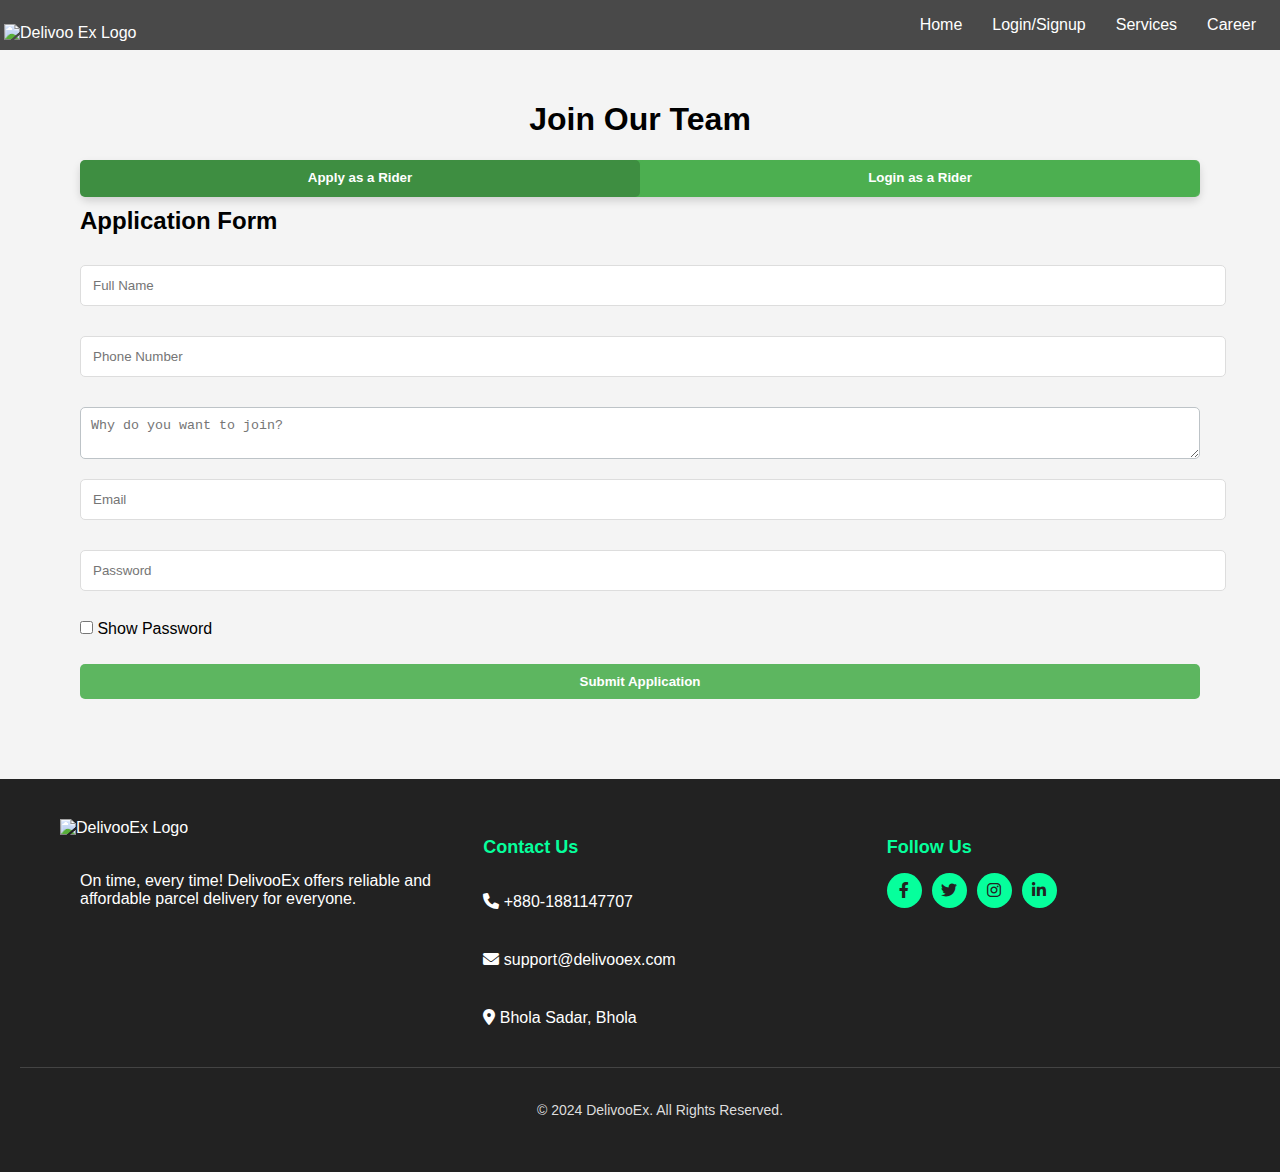
==== career.html @ bf5b0c3a "first upload" ====
<!DOCTYPE html>
<html lang="en">
<head>
    <meta charset="UTF-8">
    <meta name="viewport" content="width=device-width, initial-scale=1.0">
    <link rel="stylesheet" href="styles.css">
    <title>Career</title>
    <script src="https://kit.fontawesome.com/a076d05399.js" crossorigin="anonymous"></script>
    <link rel="stylesheet" href="https://cdnjs.cloudflare.com/ajax/libs/font-awesome/6.0.0-beta3/css/all.min.css">
</head>
<body>
    <div id="notification" class="notification">
        <p id="notification-message"></p>
    </div>
    
    <header>
        <nav class="navbar">
            <div class="logo">
                <a href="index.html"><img src="assets/images/logo white-01.png" alt="Delivoo Ex Logo"></a>
            </div>
            <ul class="nav-menu">
                <li class="nav-item"><a class="nav-links" href="index.html">Home</a></li>
                <li class="nav-item"><a class="nav-links" href="login.html">Login/Signup</a></li>
                <li class="nav-item"><a class="nav-links" href="services.html">Services</a></li>
                <li class="nav-item"><a class="nav-links" href="career.html">Career</a></li>
            </ul>
            <div class="hamburger" >
               <!-- <img src="assets/images/delivoo favi-01.png" alt="Menu" >-->
                <span class="bar"></span>
                <span class="bar"></span>
                <span class="bar"></span>
                <span class="bar"></span>
            
            </div>
        </nav>
    </header>
    

    <div class="career-container">
        
            <h1 id="career-header">Join Our Team</h1>
        
        <div class="tabs">
            <button id="apply-btn" class="tab-button active">Apply as a Rider</button>
            <button id="login-btn" class="tab-button">Login as a Rider</button>
        <!--<a onclick="showForm('signup')" id="signup-tab" class="active" >Sign Up</a>
            <a onclick="showForm('login')" id="login-tab" >Login</a>-->
        
        
        </div>
        <section id="apply-section" class="tab-content active">
            <h2>Application Form</h2>
            <form id="apply-form">
                <input type="text" placeholder="Full Name" required>
                
                <input type="text" placeholder="Phone Number" required>
                <textarea type="text" placeholder="Why do you want to join?" required></textarea>
                <input type="email" placeholder="Email" required>
                <input type="password" id="apply-password" placeholder="Password">
                <div>
                    <input type="checkbox" id="apply-password" onclick="togglePasswordVisibility('apply-password', this)"> Show Password
                </div>
                <button type="submit">Submit Application</button>
            </form>
        </section>
        <section id="login-section" class="tab-content">
            <h2>Login Form</h2>
            <form id="login-form">
                <input type="email" placeholder="Email" required>
                <input type="password" id="login-password"  placeholder="Password" required>
                <div>
                    <input type="checkbox" onclick="togglePasswordVisibility('login-password', this)"> Show Password

                </div>
                   
                <button type="submit">Login</button>
            </form>
        </section>
    </div>
    <footer class="footer">
        <div class="footer-container">
            <!-- Logo and Description -->
            <div class="footer-section logo-section">
                <img src="assets/images/logo white-01.png" alt="DelivooEx Logo" class="footer-logo">
                <p>On time, every time! DelivooEx offers reliable and affordable parcel delivery for everyone.</p>
            </div>
    
            <!-- Quick Links -->
            
    
            <!-- Contact Info -->
            <div class="footer-section">
                <h3>Contact Us</h3>
                <p><i class="fas fa-phone"></i> +880-1881147707</p>
                <p><i class="fas fa-envelope"></i> support@delivooex.com</p>
                <p><i class="fas fa-map-marker-alt"></i> Bhola Sadar, Bhola</p>
            </div>
    
            <!-- Social Media and Newsletter -->
            <div class="footer-section">
                <h3>Follow Us</h3>
                <div class="social-icons">
                    <a href="https://www.facebook.com/delivooex/" target="_blank"><i class="fab fa-facebook-f"></i></a>
                    <a href="#"><i class="fab fa-twitter"></i></a>
                    <a href="#"><i class="fab fa-instagram"></i></a>
                    <a href="#"><i class="fab fa-linkedin-in"></i></a>
                </div>
                
            </div>
        </div>
    
        <!-- Copyright -->
        <div class="footer-bottom">
            <p>&copy; 2024 DelivooEx. All Rights Reserved.</p>
        </div>
    </footer>
    <script src="scripts.js"></script>
</body>
</html>
---- styles.css ----
/* General Styles */
body {
    font-family: Arial, sans-serif;
    margin: 0;
    padding: 0;
    
}
html, body {
    overflow-x: hidden;
}

header{
    background-color: rgba(0, 0, 0, 0.7);
    position: absolute;
    z-index: 10;
    width: 100%;

    
}

li{
    list-style: none;
}
a{
    color: white;
    text-decoration: none;
}

.navbar{
    height: 50px;
    
    display: flex;
    justify-content: space-between;
    align-items: center;
    padding: 0 24px;
   
}

.nav-menu{
    display: flex;
    justify-content: space-between;
    align-items: center;
    gap: 30px;
    z-index: 10;
}

.logo img {
    margin-left: -20px;
    padding-top: 15px;
    width: 150px;
}

.nav-links{
    transition: 0.7s ease;
}

.nav-links:hover{
    color: dodgerblue;
}
.hamburger{
    display: none;
    cursor: pointer;
    
}
.bar{
    display: block;
    width: 25px;
    height: 3px;
    margin: 5px auto;
    -webkit-transition: all 0.3s ease-in-out;
    transition: all 0.3s ease-in-out;
    background-color: white;
}

@media(max-width:768px){
    .hamburger{
        display: block;
    }
        
    .hamburger.active .bar:nth-child(2){
        opacity: 0;
    }

    .hamburger.active .bar:nth-child(1){
        transform: translateY(8px) rotate(45deg);
    }

    .hamburger.active .bar:nth-child(3){
        transform: translateY(-8px) rotate(-45deg);
    }

    .nav-menu{
        position: absolute;
        right: 100%;
        top: 34px;
        gap: 0;
        flex-direction: column;
        background-color: rgba(0, 0, 0, 0.7);
        width: 100%;
        text-align: center;
        transition: 0.3s;
       
    }
    .nav-item{
        margin-top: 10px;
        margin-bottom: 16px;
        
        
    }
    .nav-menu.active{
        right: 0;
        
        
    }

}

/* Hero Section with Photo Slider */
.hero {
    
    position: relative;
    text-align: center;
   
   
    
}
#hero-img{
    width: 100%;
    height: auto;
    object-fit: cover;
    position: absolute;
    left: 0px;
    
    
    
}


#slide-photo {
    display: flex;
     /* Hides overflowing images */
    width: 50vw;
    height: auto; /* Set a height for the slideshow */
    position: relative;
    gap: 20px;
    
     /* Enables positioning of child elements */
    
}

#slide-photo img {
    
    position: static;
    width: 100%; /* Make images responsive */
    height: auto; /* Maintain aspect ratio */
    flex-shrink: 0; /* Prevent images from shrinking */
    transition: transform 1s ease-in-out; /* Smooth transition effect */
    
}

/* Keyframes for sliding effect */
@keyframes slide-animation {
    0% { transform: translateX(0); }
    25% { transform: translateX(0); }
    30% { transform: translateX(-100%); }
    55% { transform: translateX(-100%); }
    60% { transform: translateX(-200%); }
    85% { transform: translateX(-200%); }
    100% { transform: translateX(0); }
}

#slide-photo {
    
    animation: slide-animation 12s infinite; /* Duration can be adjusted */
}

.social-links{
    position: relative;
    
    left: 50%;
    transform: translate(-50%, -30%);
    background-color: white;
    text-align: center;
    margin-top: 60%;
    margin-bottom: -15px;
    background-image: url("");
    background-size: cover;

   
}

#fb {
    
    width: 50px; /* Adjust size as needed */
    transition: transform 0.3s;
    width: 20%;
    height: auto;
    
    
}

.social-links h2 {
    font-size: 2em;
    color: rgb(0, 0, 0);
    
}

/* About Us Section */
.about {
    padding: 50px;
    text-align: justify;
    
}
#dlnk{
    color: #000000;
}
.about h2 {
    font-size: 2em;
    text-align: center;
}

.about p {
    font-size: 1.2em;
    margin: 15px auto;
    max-width: 800px;
}

/* Customer Testimonials Section */
/* General container styling for the customer slider */
#customer-slide-photo {
    display: flex;
    
    width: 50vw; /* Match the width of the other slider */
    position: relative;
    gap: 0;
    animation: customer-slide-animation 12s infinite; /* Loop animation */
}

/* Individual customer items */
#customer-slide-photo > div {
    width: 100%; /* Make customer items responsive */
    flex-shrink: 0; /* Prevent shrinking */
    text-align: center;
}

#customer-slide-photo img {
    width: 50%; /* Ensure the images fit within each customer slide */
    height: auto; /* Maintain aspect ratio */
    transition: transform 1s ease-in-out; /* Smooth transition */
}

/* Text styling for customer names */
#customer-slide-photo p {
    margin-top: 10px;
    font-size: 16px;
    color: #333;
}

.testimonials h2{
    text-align: center;
    font-size: 2em;
}

/* Keyframes for sliding animation */
@keyframes customer-slide-animation {
    0% { transform: translateX(0); }
    16% { transform: translateX(0); }      /* Display Customer 1 */
    20% { transform: translateX(-100%); }
    36% { transform: translateX(-100%); }  /* Display Customer 2 */
    40% { transform: translateX(-200%); }
    56% { transform: translateX(-200%); }  /* Display Customer 3 */
    60% { transform: translateX(-300%); }
    76% { transform: translateX(-300%); }  /* Display Customer 4 */
    80% { transform: translateX(-400%); }
    96% { transform: translateX(-400%); }  /* Display Customer 5 */
    100% { transform: translateX(0); }     /* Loop back to Customer 1 */
}

/* Footer */
/* Basic footer styling */
.footer {
    background-color: #222;
    color: #fff;
    width: 100%;
    padding: 40px 20px;
    font-family: Arial, sans-serif;
    position: relative;
}

.footer-container {
    display: flex;
    flex-wrap: wrap;
    gap: 10px;
    justify-content: space-between;
    max-width: 1200px;
    margin: 0 auto;
}

.footer-section {
    flex: 1 1 200px;
    min-width: 200px;
}

.footer-section h3 {
    margin-bottom: 15px;
    font-size: 18px;
    color: rgb(6, 255, 156);
    padding-left: 20px;
}

.footer-section p, .footer-section ul {
    margin: 0px;
    padding: 20px;
    list-style: none;
}

.footer-section ul li {
    margin-bottom: 10px;
}

.footer-section ul li a {
    color: #ddd;
    text-decoration: none;
    transition: color 0.3s;
}

.footer-section ul li a:hover {
    color: rgb(6, 255, 156);
}

/* Logo styling */
.logo-section img {
    max-width: 150px;
    margin-bottom: 15px;
    right: 100px;
}

/* Social media icons */
.social-icons {
    display: flex;
    gap: 10px;
    margin-top: 10px;
    padding-left: 20px;
}

.social-icons a {
    display: inline-block;
    width: 35px;
    height: 35px;
    line-height: 35px;
    border-radius: 50%;
    background-color: rgb(6, 255, 156);
    color: #222;
    text-align: center;
    font-size: 16px;
    transition: transform 0.3s;
}

.social-icons a:hover {
    transform: scale(1.1);
    background-color: #fff;
}


/* Footer bottom styling */
.footer-bottom {
    text-align: center;
    padding-top: 20px;
    
    font-size: 14px;
    color: #ddd;
    border-top: 1px solid #444;
    margin-top: 20px;
}

/* Dashboard styles */
body {
    font-family: 'Arial', sans-serif;
    background-color: #f4f4f4;
    margin: 0;
    padding: 0;
}

.dashboard-container {
    display: flex;
    height: 100vh;
}

.sidebar {
    width: 250px;
    background-color: #2c3e50;
    color: #ecf0f1;
    padding: 20px;
}

.sidebar-header h2 {
    text-align: center;
}

.sidebar-menu {
    list-style-type: none;
    padding: 0;
}

.sidebar-menu li {
    margin: 15px 0;
}

.sidebar-menu a {
    color: #ecf0f1;
    text-decoration: none;
    display: block;
    padding: 10px;
    border-radius: 5px;
}

.sidebar-menu a:hover {
    background-color: #34495e;
}

.main-content {
    flex: 1;
    padding: 20px;
    background-color: #ecf0f1;
}

.header {
    margin-bottom: 20px;
}

.order-history, .create-request {
    background-color: #ffffff;
    padding: 20px;
    border-radius: 8px;
    box-shadow: 0 0 10px rgba(0, 0, 0, 0.1);
    margin-bottom: 20px;
}

h2 {
    margin-top: 0;
}

table {
    width: 100%;
    border-collapse: collapse;
    margin-top: 10px;
}

table th, table td {
    border: 1px solid #bdc3c7;
    padding: 10px;
    text-align: left;
}

table th {
    background-color: #2c3e50;
    color: #ffffff;
}

table tbody tr:hover {
    background-color: #f4f4f4;
}

form {
    display: flex;
    flex-direction: column;
}

form input {
    margin: 10px 0;
    padding: 10px;
    border: 1px solid #bdc3c7;
    border-radius: 5px;
}

form button {
    padding: 10px;
    background-color: #2c3e50;
    color: white;
    border: none;
    border-radius: 5px;
    cursor: pointer;
}

form button:hover {
    background-color: #34495e;
}
/* Career page styles */
.career-container {
    padding: 80px;
    background-color: #f4f4f4;
}

.header {
    margin-bottom: 20px;
}

.tabs {
    display: flex;
    justify-content: center;
    background-color: rgba(76, 175, 80);
    border-radius: 8px;
    padding-left: 0px;
    padding-right: 0px;

    

    
    margin-bottom: 10px;
    position: relative;
    
    text-align: center;
    box-shadow: 0px 4px 8px rgba(0, 0, 0, 0.15);
    transition: all 0.3s ease;
}
#career-header{
    text-align: center;
}
.tab-button {
    flex: 1;
    padding-top: 10px;
    
    background-color: rgba(76, 175, 80, 0.9);
    color: #ffffff;
    border: none;
    border-radius: 5px;
    cursor: pointer;
    transition: background-color 0.3s;
}

.tabs button{
    margin-top: 0px;
    margin-left: 0px;
    margin-right: 0px;
}

.tab-button:hover {
    background-color: rgba(62, 142, 65, 0.9);
}

.tab-button.active {
    background-color: #3e8e41; /* Active tab color */
}

.tab-content {
    display: none;
}

.tab-content.active {
    display: block;
}

form {
    display: flex;
    flex-direction: column;
}

form input, form textarea {
    margin: 10px 0;
    padding: 10px;
    border: 1px solid #bdc3c7;
    border-radius: 5px;
}

form button {
    padding: 10px;
    background-color: rgba(76, 175, 80, 0.9);
    color: white;
    border: none;
    border-radius: 5px;
    cursor: pointer;
}

form button:hover {
    background-color: rgba(62, 142, 65, 0.9);
}
/* Services page styles */
.services-container {
    margin-top: 60px;
    padding: 20px;
    background-color: #f4f4f4;
}

.header {
    text-align: center;
    margin-bottom: 30px;
}

.header h1 {
    font-size: 2.5em;
    margin: 10px 0;
}

.header p {
    font-size: 1.2em;
    color: #555;
}

.services-list {
    display: grid;
    grid-template-columns: repeat(auto-fill, minmax(300px, 1fr));
    gap: 20px;
}

.service-item {
    background-color: #ffffff;
    padding: 20px;
    border-radius: 8px;
    box-shadow: 0 0 10px rgba(0, 0, 0, 0.1);
    transition: transform 0.3s;
}

.service-item:hover {
    transform: translateY(-5px);
}

.service-item h2 {
    font-size: 1.5em;
    margin-bottom: 10px;
}

.service-item p {
    font-size: 1em;
    color: #333;
}
 
/*login page*/
  /* Modern styling with animations */
  #login-body {
    font-family: 'Segoe UI', Tahoma, Geneva, Verdana, sans-serif;
    
    
    display: flex;
    flex-direction: column;
    align-items: center;
    min-height: 100%;
    background-color: #f4f4f4;
    
}

.login-nave {
    display: flex;
    justify-content: center;
    background-color: rgba(76, 175, 80, 0.9);
    border-radius: 8px;
    padding: 15px 30px;
    width: 100%;
    max-width: 400px;
    position: relative;
    top: 90px;
    text-align: center;
    box-shadow: 0px 4px 8px rgba(0, 0, 0, 0.15);
    transition: all 0.3s ease;
    
}

.login-nave a {
    color: #fff;
    padding: 10px 20px;
    margin: 0 10px;
    text-decoration: none;
    font-weight: bold;
    border-radius: 5px;
    transition: background 0.3s ease;
    cursor: pointer;
}

.login-nave a:hover {
    background-color: rgba(62, 142, 65, 0.9);
}

.login-nave a.active {
    background-color: #3e8e41;
}

.container {
    margin-top: 100px;
    display: flex;
    justify-content: center;
    width: 100%;
    max-width: 380px;
    position: relative;
    margin-bottom: 500px;
}

.form-container {
    background-color: #ffffff;
    border-radius: 10px;
    box-shadow: 0px 8px 15px rgba(0, 0, 0, 0.2);
    padding: 40px;
    width: 100%;
    opacity: 0;
    transform: scale(0.9);
    transition: all 0.4s ease-in-out;
    position: absolute;
    top: 0;
    pointer-events: none;
}

.form-container.active {
    opacity: 1;
    transform: scale(1);
    pointer-events: auto;
}

h3 {
    margin-bottom: 25px;
    font-size: 1.5em;
    color: #333;
    font-weight: bold;
}

input[type="text"], input[type="password"], input[type="email"] {
    margin-bottom: 20px;
    padding: 12px;
    border: 1px solid #ddd;
    border-radius: 5px;
    width: 100%;
    transition: all 0.3s ease;
}

input[type="text"]:focus, input[type="password"]:focus {
    border-color: #4CAF50;
    box-shadow: 0px 4px 8px rgba(76, 175, 80, 0.2);
    outline: none;
}

button {
    margin-top: 20px;
    background-color: #4CAF50;
    color: white;
    padding: 12px 25px;
    border: none;
    border-radius: 5px;
    cursor: pointer;
    font-weight: bold;
    transition: background-color 0.3s ease, transform 0.2s ease;
}

button:hover {
    background-color: #3e8e41;
    transform: scale(1.05);
}
#pbutton{
    top: 20px;
}

/*notification*/

#notification {
    display: none; 
    position: absolute; 
    top: 180px; 
    right: 40%; 
    background: #ff0000c4; 
    color: white; 
    padding: 10px; 
    border-radius: 5px;
    z-index: 1000;
    font-weight: bold;
}
.form-container {
    display: none; /* Hide by default */
}
.form-container.active {
    display: block; /* Show when active */
}
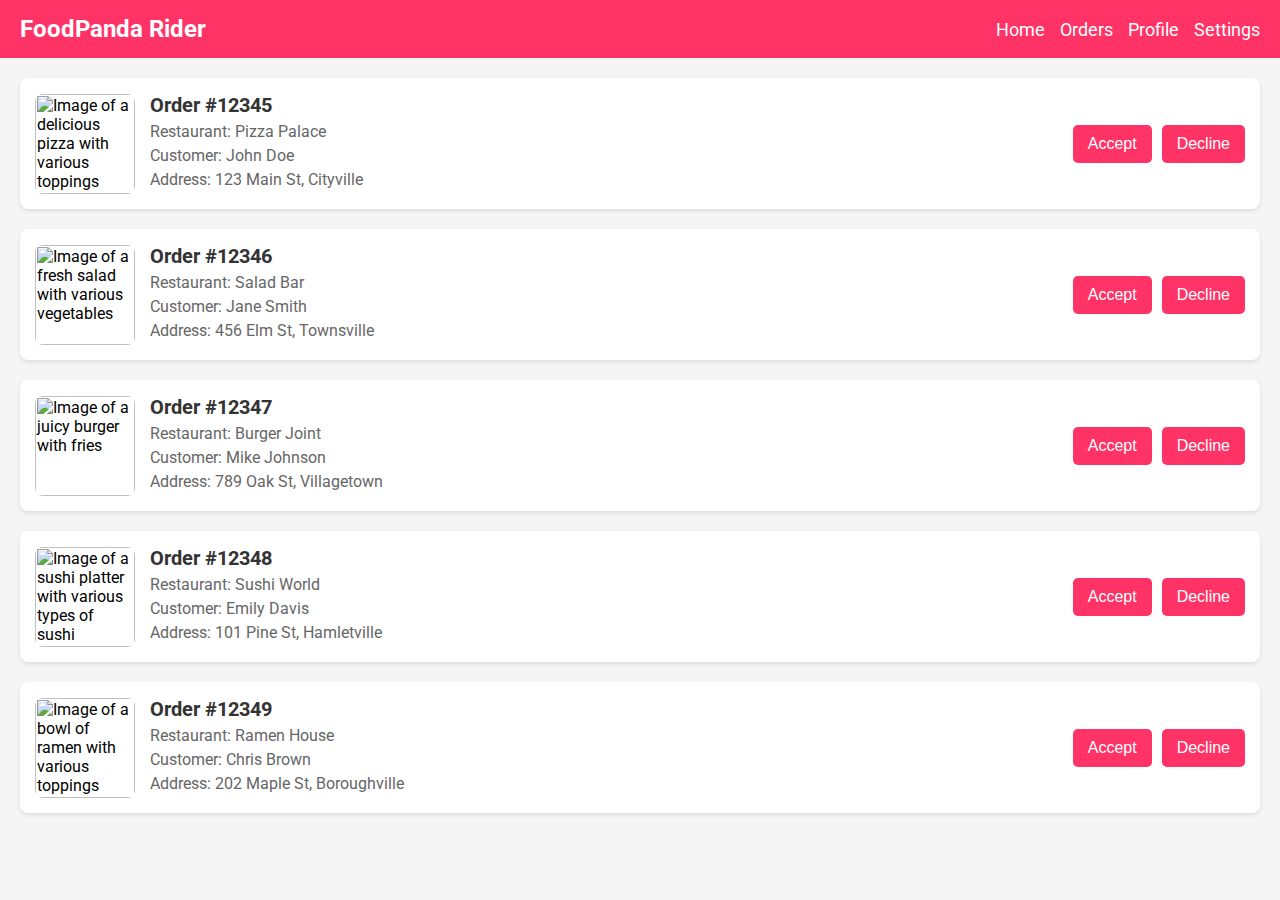
==== commit 933e4d1b: "fully functional Delivooex" ====
--- a/career.html
+++ b/career.html
@@ -1,119 +1,236 @@
-<!DOCTYPE html>
 <html lang="en">
-<head>
-    <meta charset="UTF-8">
-    <meta name="viewport" content="width=device-width, initial-scale=1.0">
-    <link rel="stylesheet" href="styles.css">
-    <title>Career</title>
-    <script src="https://kit.fontawesome.com/a076d05399.js" crossorigin="anonymous"></script>
-    <link rel="stylesheet" href="https://cdnjs.cloudflare.com/ajax/libs/font-awesome/6.0.0-beta3/css/all.min.css">
-</head>
-<body>
-    <div id="notification" class="notification">
-        <p id="notification-message"></p>
-    </div>
-    
-    <header>
-        <nav class="navbar">
-            <div class="logo">
-                <a href="index.html"><img src="assets/images/logo white-01.png" alt="Delivoo Ex Logo"></a>
-            </div>
-            <ul class="nav-menu">
-                <li class="nav-item"><a class="nav-links" href="index.html">Home</a></li>
-                <li class="nav-item"><a class="nav-links" href="login.html">Login/Signup</a></li>
-                <li class="nav-item"><a class="nav-links" href="services.html">Services</a></li>
-                <li class="nav-item"><a class="nav-links" href="career.html">Career</a></li>
-            </ul>
-            <div class="hamburger" >
-               <!-- <img src="assets/images/delivoo favi-01.png" alt="Menu" >-->
-                <span class="bar"></span>
-                <span class="bar"></span>
-                <span class="bar"></span>
-                <span class="bar"></span>
-            
-            </div>
-        </nav>
-    </header>
-    
-
-    <div class="career-container">
-        
-            <h1 id="career-header">Join Our Team</h1>
-        
-        <div class="tabs">
-            <button id="apply-btn" class="tab-button active">Apply as a Rider</button>
-            <button id="login-btn" class="tab-button">Login as a Rider</button>
-        <!--<a onclick="showForm('signup')" id="signup-tab" class="active" >Sign Up</a>
-            <a onclick="showForm('login')" id="login-tab" >Login</a>-->
-        
-        
-        </div>
-        <section id="apply-section" class="tab-content active">
-            <h2>Application Form</h2>
-            <form id="apply-form">
-                <input type="text" placeholder="Full Name" required>
-                
-                <input type="text" placeholder="Phone Number" required>
-                <textarea type="text" placeholder="Why do you want to join?" required></textarea>
-                <input type="email" placeholder="Email" required>
-                <input type="password" id="apply-password" placeholder="Password">
-                <div>
-                    <input type="checkbox" id="apply-password" onclick="togglePasswordVisibility('apply-password', this)"> Show Password
-                </div>
-                <button type="submit">Submit Application</button>
-            </form>
-        </section>
-        <section id="login-section" class="tab-content">
-            <h2>Login Form</h2>
-            <form id="login-form">
-                <input type="email" placeholder="Email" required>
-                <input type="password" id="login-password"  placeholder="Password" required>
-                <div>
-                    <input type="checkbox" onclick="togglePasswordVisibility('login-password', this)"> Show Password
-
-                </div>
-                   
-                <button type="submit">Login</button>
-            </form>
-        </section>
-    </div>
-    <footer class="footer">
-        <div class="footer-container">
-            <!-- Logo and Description -->
-            <div class="footer-section logo-section">
-                <img src="assets/images/logo white-01.png" alt="DelivooEx Logo" class="footer-logo">
-                <p>On time, every time! DelivooEx offers reliable and affordable parcel delivery for everyone.</p>
-            </div>
-    
-            <!-- Quick Links -->
-            
-    
-            <!-- Contact Info -->
-            <div class="footer-section">
-                <h3>Contact Us</h3>
-                <p><i class="fas fa-phone"></i> +880-1881147707</p>
-                <p><i class="fas fa-envelope"></i> support@delivooex.com</p>
-                <p><i class="fas fa-map-marker-alt"></i> Bhola Sadar, Bhola</p>
-            </div>
-    
-            <!-- Social Media and Newsletter -->
-            <div class="footer-section">
-                <h3>Follow Us</h3>
-                <div class="social-icons">
-                    <a href="https://www.facebook.com/delivooex/" target="_blank"><i class="fab fa-facebook-f"></i></a>
-                    <a href="#"><i class="fab fa-twitter"></i></a>
-                    <a href="#"><i class="fab fa-instagram"></i></a>
-                    <a href="#"><i class="fab fa-linkedin-in"></i></a>
-                </div>
-                
-            </div>
-        </div>
-    
-        <!-- Copyright -->
-        <div class="footer-bottom">
-            <p>&copy; 2024 DelivooEx. All Rights Reserved.</p>
-        </div>
-    </footer>
-    <script src="scripts.js"></script>
-</body>
+ <head>
+  <meta charset="utf-8"/>
+  <meta content="width=device-width, initial-scale=1.0" name="viewport"/>
+  <title>
+   FoodPanda Rider App
+  </title>
+  <link href="https://cdnjs.cloudflare.com/ajax/libs/font-awesome/5.15.3/css/all.min.css" rel="stylesheet"/>
+  <link href="https://fonts.googleapis.com/css2?family=Roboto:wght@400;700&amp;display=swap" rel="stylesheet"/>
+  <style>
+   body {
+            font-family: 'Roboto', sans-serif;
+            margin: 0;
+            padding: 0;
+            background-color: #f5f5f5;
+        }
+        .header {
+            background-color: #ff3366;
+            color: white;
+            padding: 15px 20px;
+            display: flex;
+            justify-content: space-between;
+            align-items: center;
+        }
+        .header .logo {
+            font-size: 24px;
+            font-weight: bold;
+        }
+        .header .nav-links {
+            display: flex;
+            gap: 15px;
+        }
+        .header .nav-links a {
+            color: white;
+            text-decoration: none;
+            font-size: 18px;
+        }
+        .main-content {
+            padding: 20px;
+        }
+        .order-card {
+            background-color: white;
+            border-radius: 8px;
+            box-shadow: 0 2px 4px rgba(0, 0, 0, 0.1);
+            margin-bottom: 20px;
+            padding: 15px;
+            display: flex;
+            justify-content: space-between;
+            align-items: center;
+        }
+        .order-card img {
+            border-radius: 8px;
+            width: 100px;
+            height: 100px;
+            object-fit: cover;
+        }
+        .order-details {
+            flex-grow: 1;
+            margin-left: 15px;
+        }
+        .order-details h3 {
+            margin: 0;
+            font-size: 20px;
+            color: #333;
+        }
+        .order-details p {
+            margin: 5px 0;
+            color: #666;
+        }
+        .order-actions {
+            display: flex;
+            gap: 10px;
+        }
+        .order-actions button {
+            background-color: #ff3366;
+            color: white;
+            border: none;
+            border-radius: 5px;
+            padding: 10px 15px;
+            cursor: pointer;
+            font-size: 16px;
+        }
+        .order-actions button:hover {
+            background-color: #e62e5c;
+        }
+  </style>
+ </head>
+ <body>
+  <header class="header">
+   <div class="logo">
+    FoodPanda Rider
+   </div>
+   <nav class="nav-links">
+    <a href="#">
+     Home
+    </a>
+    <a href="#">
+     Orders
+    </a>
+    <a href="#">
+     Profile
+    </a>
+    <a href="#">
+     Settings
+    </a>
+   </nav>
+  </header>
+  <main class="main-content">
+   <div class="order-card">
+    <img alt="Image of a delicious pizza with various toppings" height="100" src="https://storage.googleapis.com/a1aa/image/QOiUBKXfQUR3bakonB7VSTn3ND8scRyob1U9jWGL8XvbzZ6JA.jpg" width="100"/>
+    <div class="order-details">
+     <h3>
+      Order #12345
+     </h3>
+     <p>
+      Restaurant: Pizza Palace
+     </p>
+     <p>
+      Customer: John Doe
+     </p>
+     <p>
+      Address: 123 Main St, Cityville
+     </p>
+    </div>
+    <div class="order-actions">
+     <button>
+      Accept
+     </button>
+     <button>
+      Decline
+     </button>
+    </div>
+   </div>
+   <div class="order-card">
+    <img alt="Image of a fresh salad with various vegetables" height="100" src="https://storage.googleapis.com/a1aa/image/cv80JKOYbOZxCNlxstJc3EYImQOgMO2ky3JgBC7uLSZv5M9E.jpg" width="100"/>
+    <div class="order-details">
+     <h3>
+      Order #12346
+     </h3>
+     <p>
+      Restaurant: Salad Bar
+     </p>
+     <p>
+      Customer: Jane Smith
+     </p>
+     <p>
+      Address: 456 Elm St, Townsville
+     </p>
+    </div>
+    <div class="order-actions">
+     <button>
+      Accept
+     </button>
+     <button>
+      Decline
+     </button>
+    </div>
+   </div>
+   <div class="order-card">
+    <img alt="Image of a juicy burger with fries" height="100" src="https://storage.googleapis.com/a1aa/image/awIfhzRboA1fqUNmk2j30qVwv0Ffb9aAyLbdofKOxIq4bOTPB.jpg" width="100"/>
+    <div class="order-details">
+     <h3>
+      Order #12347
+     </h3>
+     <p>
+      Restaurant: Burger Joint
+     </p>
+     <p>
+      Customer: Mike Johnson
+     </p>
+     <p>
+      Address: 789 Oak St, Villagetown
+     </p>
+    </div>
+    <div class="order-actions">
+     <button>
+      Accept
+     </button>
+     <button>
+      Decline
+     </button>
+    </div>
+   </div>
+   <div class="order-card">
+    <img alt="Image of a sushi platter with various types of sushi" height="100" src="https://storage.googleapis.com/a1aa/image/6wBDi4eeWDqW8En0OT4LyShvP6lCUskOTeMCE3Zv1HlzNnpnA.jpg" width="100"/>
+    <div class="order-details">
+     <h3>
+      Order #12348
+     </h3>
+     <p>
+      Restaurant: Sushi World
+     </p>
+     <p>
+      Customer: Emily Davis
+     </p>
+     <p>
+      Address: 101 Pine St, Hamletville
+     </p>
+    </div>
+    <div class="order-actions">
+     <button>
+      Accept
+     </button>
+     <button>
+      Decline
+     </button>
+    </div>
+   </div>
+   <div class="order-card">
+    <img alt="Image of a bowl of ramen with various toppings" height="100" src="https://storage.googleapis.com/a1aa/image/M1aT5qmCwjJfIK2CsoN6mBNL405BfIpS739SuthqFs37mz0TA.jpg" width="100"/>
+    <div class="order-details">
+     <h3>
+      Order #12349
+     </h3>
+     <p>
+      Restaurant: Ramen House
+     </p>
+     <p>
+      Customer: Chris Brown
+     </p>
+     <p>
+      Address: 202 Maple St, Boroughville
+     </p>
+    </div>
+    <div class="order-actions">
+     <button>
+      Accept
+     </button>
+     <button>
+      Decline
+     </button>
+    </div>
+   </div>
+  </main>
+ </body>
 </html>
